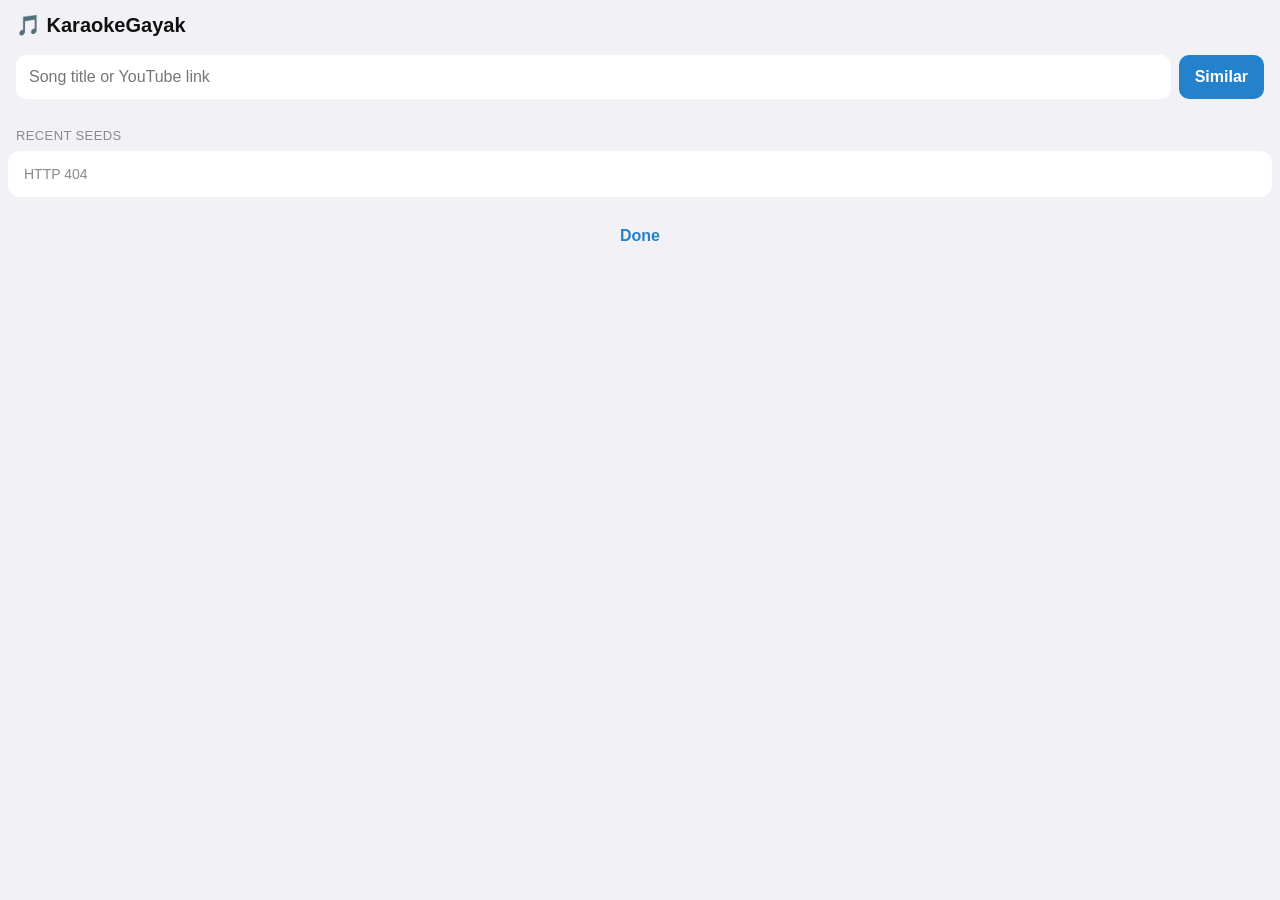
==== karaoke-tools/app/static/index.html @ 93bc7a8d "karaoke-tools: Telegram Mini App, phase 1 (Suggest Similar) - app/: FastAPI server on 127.0.0.1:8765" ====
<!doctype html>
<html lang="en">
<head>
  <meta charset="utf-8">
  <meta name="viewport" content="width=device-width, initial-scale=1, viewport-fit=cover">
  <meta name="referrer" content="no-referrer">
  <title>KaraokeGayak</title>
  <script src="https://telegram.org/js/telegram-web-app.js"></script>
  <link rel="stylesheet" href="app.css">
</head>
<body>
  <div id="crumbs" class="crumbs" hidden></div>
  <main id="views"></main>

  <div id="toast" class="toast" hidden>
    <span id="toast-text"></span>
    <button id="toast-undo" class="link" type="button" hidden>Undo</button>
  </div>

  <!-- player overlay -->
  <div id="player" class="overlay" hidden>
    <div class="player-box">
      <div class="player-tabs">
        <button type="button" data-tab="karaoke" class="tab">Karaoke</button>
        <button type="button" data-tab="original" class="tab">Original</button>
        <span class="grow"></span>
        <button type="button" id="player-fs" class="icon" title="Fullscreen" aria-label="Fullscreen">⛶</button>
        <button type="button" id="player-close" class="icon" title="Close" aria-label="Close">✕</button>
      </div>
      <div id="player-title" class="player-title"></div>
      <div id="player-frame" class="player-frame"><div id="yt"></div></div>
      <div id="player-fallback" class="player-fallback" hidden>
        <p id="player-fallback-text">This video can't play inside Telegram.</p>
        <button type="button" id="player-open" class="btn">Open in YouTube</button>
      </div>
    </div>
  </div>

  <!-- rating wheel -->
  <div id="rating" class="sheet-wrap" hidden>
    <div class="sheet small">
      <div class="sheet-head"><b id="rating-title">Rating</b></div>
      <p class="hint">10 = favourite, most comfortable · 5 and below = needs practice</p>
      <div class="wheel-box"><div id="wheel" class="wheel"></div><div class="wheel-mark"></div></div>
      <div class="row-buttons">
        <button type="button" id="rating-clear" class="btn secondary">Clear</button>
        <button type="button" id="rating-set" class="btn">Set</button>
      </div>
    </div>
  </div>

  <!-- edit sheet -->
  <div id="edit" class="sheet-wrap" hidden>
    <form id="edit-form" class="sheet" novalidate>
      <div class="sheet-head">
        <b id="edit-title">Edit song</b>
        <span class="grow"></span>
        <button type="button" id="edit-cancel" class="icon" aria-label="Close">✕</button>
      </div>
      <div id="edit-body"></div>
      <p id="edit-error" class="error" hidden></p>
      <div class="row-buttons sticky">
        <button type="button" id="edit-reanalyse" class="btn secondary" hidden>Re-analyse</button>
        <button type="submit" id="edit-save" class="btn">Save</button>
      </div>
    </form>
  </div>

  <script src="app.js"></script>
</body>
</html>
---- karaoke-tools/app/static/app.css ----
/* Telegram sets --tg-theme-* on <html>; the fallbacks are for a plain browser. */
:root {
  --bg: var(--tg-theme-bg-color, #ffffff);
  --text: var(--tg-theme-text-color, #111111);
  --hint: var(--tg-theme-hint-color, #8a8a8e);
  --link: var(--tg-theme-link-color, #2481cc);
  --button: var(--tg-theme-button-color, #2481cc);
  --button-text: var(--tg-theme-button-text-color, #ffffff);
  --bg2: var(--tg-theme-secondary-bg-color, #f2f2f6);
  --section: var(--tg-theme-section-bg-color, var(--bg));
  --danger: var(--tg-theme-destructive-text-color, #d93a3a);
  --heart: #e0245e;
  --tap: 44px;
  color-scheme: light dark;
}
@media (prefers-color-scheme: dark) {
  :root:not([data-tg]) {
    --bg: #18181b; --text: #f2f2f2; --hint: #9a9aa0; --bg2: #232327; --link: #6ab3f3;
  }
}
* { box-sizing: border-box; }
html, body { margin: 0; background: var(--bg2); color: var(--text);
  font: 16px/1.35 -apple-system, BlinkMacSystemFont, "Segoe UI", Roboto, sans-serif;
  -webkit-text-size-adjust: 100%; }
body { padding-bottom: calc(env(safe-area-inset-bottom) + 16px); overflow-x: hidden; }
button { font: inherit; color: inherit; background: none; border: 0; cursor: pointer; }
a { color: var(--link); text-decoration: none; }
[hidden] { display: none !important; }
.grow { flex: 1; }
.hint { color: var(--hint); font-size: 13px; margin: 4px 0 8px; }
.error { color: var(--danger); font-size: 13px; margin: 4px 0; }
.link { color: var(--link); font-weight: 600; min-height: var(--tap); padding: 0 8px; }

.crumbs { position: sticky; top: 0; z-index: 5; background: var(--bg2); color: var(--hint);
  font-size: 13px; padding: 6px 16px; white-space: nowrap; overflow: hidden; text-overflow: ellipsis; }
.view { padding: 0 0 16px; }
.view h1 { font-size: 20px; margin: 12px 16px 4px; }
.view .seed-sub { color: var(--hint); font-size: 14px; margin: 0 16px 8px; }

.search { display: flex; gap: 8px; padding: 12px 16px; }
.search input { flex: 1; min-height: var(--tap); font: inherit; border-radius: 10px; padding: 0 12px;
  border: 1px solid transparent; background: var(--section); color: var(--text); }
.btn { min-height: var(--tap); padding: 0 16px; border-radius: 10px; background: var(--button);
  color: var(--button-text); font-weight: 600; }
.btn.secondary { background: var(--bg2); color: var(--link); }
.btn:disabled { opacity: .5; }
.btn.wide { display: block; width: calc(100% - 32px); margin: 16px; }

.section-title { font-size: 13px; text-transform: uppercase; letter-spacing: .03em; color: var(--hint);
  margin: 16px 16px 6px; display: flex; align-items: center; gap: 8px; }
.list { background: var(--section); border-radius: 12px; margin: 0 8px; overflow: hidden; }
.empty { color: var(--hint); padding: 14px 16px; font-size: 14px; }
.loading::after { content: ""; display: inline-block; width: 12px; height: 12px; border-radius: 50%;
  border: 2px solid var(--hint); border-top-color: transparent; animation: spin .8s linear infinite; }
@keyframes spin { to { transform: rotate(360deg); } }

.item { padding: 10px 8px 8px 16px; border-bottom: 1px solid var(--bg2); }
.item:last-child { border-bottom: 0; }
.item .top { display: flex; align-items: flex-start; gap: 8px; }
.item .title { font-weight: 600; flex: 1; min-width: 0; padding-top: 2px; word-break: break-word; }
.item .sub { color: var(--hint); font-size: 13px; margin-top: 2px; }
.item .bottom { display: flex; align-items: center; gap: 4px; }
.item .meta { flex: 1; display: flex; align-items: center; gap: 8px; font-size: 12px; color: var(--hint); min-width: 0; }
.badge { font-size: 11px; font-weight: 600; padding: 1px 6px; border-radius: 6px; background: var(--bg2);
  color: var(--hint); white-space: nowrap; }
.badge.ready { background: #2e9d4a22; color: #2e9d4a; }
.badge.practicing { background: #e0a10022; color: #c08a00; }
.badge.wishlist { background: #2481cc22; color: var(--link); }
.badge.adding { background: #8a8a8e22; }
.energy { display: inline-flex; gap: 2px; }
.energy i { width: 6px; height: 10px; border-radius: 2px; background: var(--bg2); }
.energy i.on { background: var(--button); }
.actions { display: flex; justify-content: flex-end; flex-shrink: 0; }
.actions button { min-width: 42px; min-height: var(--tap); border-radius: 10px; font-size: 18px; padding: 0; }
.actions button:active { background: var(--bg2); }
.actions .like.on { color: var(--heart); }
.actions .rate { font-size: 15px; font-weight: 600; }
.why { font-size: 12px; color: var(--hint); background: var(--bg2); border-radius: 8px; padding: 6px 8px; margin: 6px 8px 2px 0; }

.pager { display: flex; justify-content: space-between; gap: 8px; margin: 16px; }
.pager .btn { flex: 1; }
.recent button { display: block; width: 100%; text-align: left; padding: 12px 16px; min-height: var(--tap);
  border-bottom: 1px solid var(--bg2); }
.recent button:last-child { border-bottom: 0; }
.recent .sub, .results .sub { color: var(--hint); font-size: 13px; }

.toast { position: fixed; left: 16px; right: 16px; bottom: calc(env(safe-area-inset-bottom) + 16px); z-index: 40;
  background: #222c; color: #fff; border-radius: 12px; padding: 4px 4px 4px 16px; display: flex;
  align-items: center; justify-content: space-between; backdrop-filter: blur(6px); }
.toast .link { color: #8cc8ff; }

.overlay { position: fixed; inset: 0; z-index: 30; background: #000c; display: flex; align-items: flex-start;
  justify-content: center; padding-top: calc(env(safe-area-inset-top) + 8px); }
.player-box { width: 100%; max-width: 720px; background: var(--bg); border-radius: 0 0 14px 14px; }
.player-tabs { display: flex; align-items: center; padding: 4px 8px; gap: 4px; }
.tab { min-height: var(--tap); padding: 0 12px; border-radius: 10px; color: var(--hint); font-weight: 600; }
.tab.on { background: var(--bg2); color: var(--text); }
.tab:disabled { opacity: .4; }
.icon { min-width: var(--tap); min-height: var(--tap); font-size: 18px; border-radius: 10px; }
.player-title { padding: 0 16px 6px; font-size: 13px; color: var(--hint); }
.player-frame { position: relative; width: 100%; aspect-ratio: 16 / 9; background: #000; }
.player-frame iframe, .player-frame #yt { position: absolute; inset: 0; width: 100%; height: 100%; border: 0; }
.player-fallback { padding: 16px; text-align: center; }

.sheet-wrap { position: fixed; inset: 0; z-index: 35; background: #0007; display: flex; align-items: flex-end; }
.sheet { width: 100%; max-height: 88vh; overflow-y: auto; background: var(--bg); border-radius: 16px 16px 0 0;
  padding: 8px 16px calc(env(safe-area-inset-bottom) + 12px); -webkit-overflow-scrolling: touch; }
.sheet.small { max-height: none; }
.sheet-head { display: flex; align-items: center; min-height: var(--tap); font-size: 17px; }
.row-buttons { display: flex; gap: 8px; margin-top: 12px; }
.row-buttons .btn { flex: 1; }
.row-buttons.sticky { position: sticky; bottom: 0; background: var(--bg); padding: 8px 0 4px; }

.wheel-box { position: relative; height: 220px; }
.wheel { height: 220px; overflow-y: scroll; scroll-snap-type: y mandatory; -webkit-overflow-scrolling: touch;
  scrollbar-width: none; padding: 88px 0; }
.wheel::-webkit-scrollbar { display: none; }
.wheel div { height: 44px; line-height: 44px; text-align: center; font-size: 22px; scroll-snap-align: center;
  color: var(--hint); }
.wheel div.on { color: var(--text); font-weight: 700; font-size: 26px; }
.wheel-mark { position: absolute; left: 20%; right: 20%; top: 88px; height: 44px; border-radius: 10px;
  border: 2px solid var(--button); pointer-events: none; }

.field { margin: 10px 0; }
.field label { display: block; font-size: 13px; color: var(--hint); margin-bottom: 4px; }
.field input, .field select, .field textarea { width: 100%; min-height: var(--tap); font: inherit;
  border-radius: 10px; border: 1px solid var(--bg2); background: var(--bg2); color: var(--text); padding: 6px 10px; }
.field textarea { min-height: 72px; }
.field.bad input, .field.bad select, .field.bad textarea { border-color: var(--danger); }
.field .error { margin-top: 2px; }
.field .inline { display: flex; gap: 8px; }
.field .inline input { flex: 1; }
.chips { display: flex; flex-wrap: wrap; gap: 6px; }
.chip { min-height: 34px; padding: 0 12px; border-radius: 17px; background: var(--bg2); font-size: 14px; }
.chip.on { background: var(--button); color: var(--button-text); }
.cands button { display: block; width: 100%; text-align: left; padding: 8px 10px; min-height: var(--tap);
  border-radius: 10px; background: var(--bg2); margin-top: 6px; font-size: 14px; }
.notice { margin: 24px 16px; padding: 16px; background: var(--section); border-radius: 12px; }
.results button.item { display: block; width: 100%; text-align: left; }
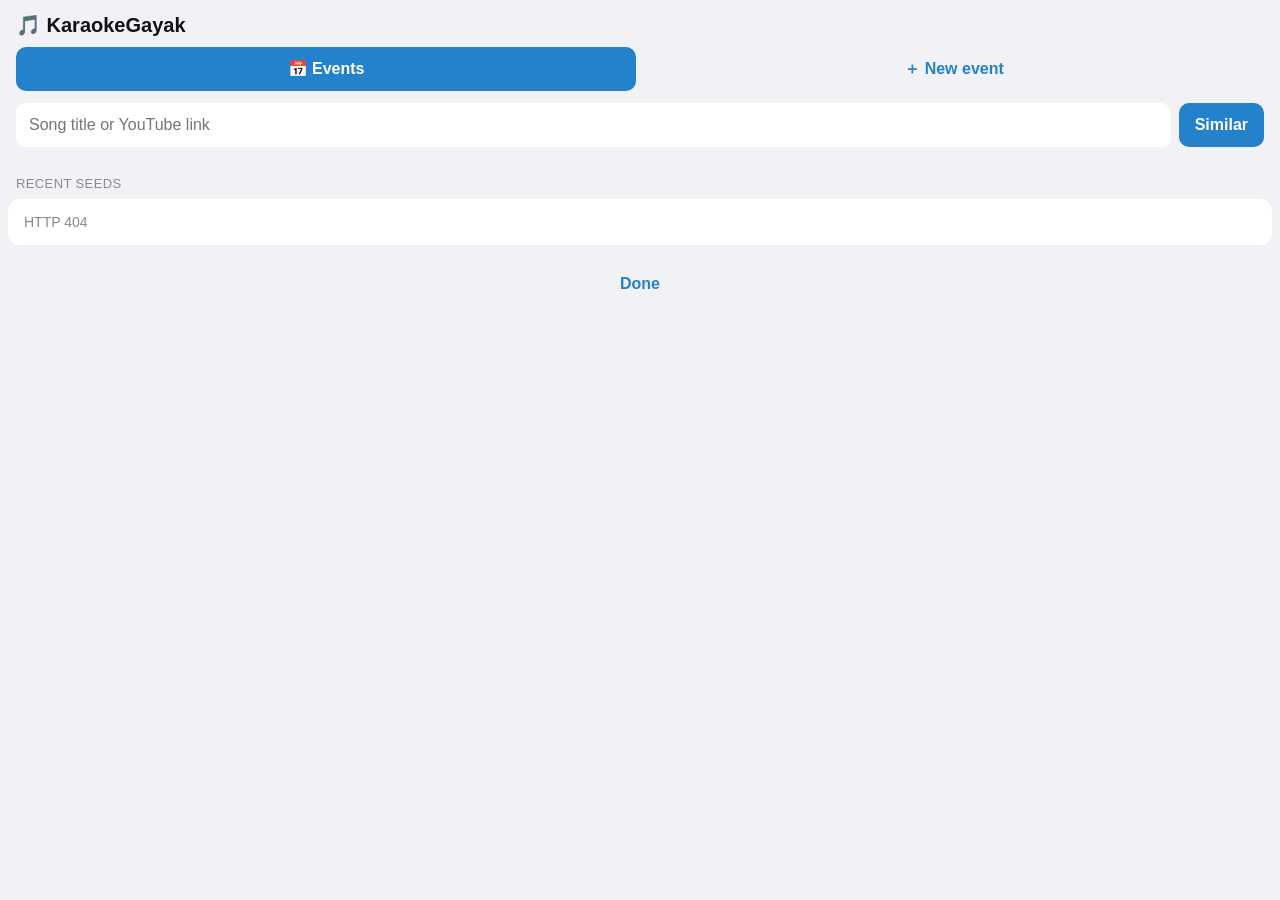
==== commit 3972f3da: "karaoke-tools: play songs inside the Mini App, pin the seed song - Player: the page sends Referrer-P" ====
--- a/karaoke-tools/app/static/index.html
+++ b/karaoke-tools/app/static/index.html
@@ -3,7 +3,7 @@
 <head>
   <meta charset="utf-8">
   <meta name="viewport" content="width=device-width, initial-scale=1, viewport-fit=cover">
-  <meta name="referrer" content="no-referrer">
+  <meta name="referrer" content="strict-origin-when-cross-origin">
   <title>KaraokeGayak</title>
   <script src="https://telegram.org/js/telegram-web-app.js"></script>
   <link rel="stylesheet" href="app.css">
@@ -17,7 +17,7 @@
     <button id="toast-undo" class="link" type="button" hidden>Undo</button>
   </div>
 
-  <!-- player overlay -->
+  <!-- player overlay; with .mini it becomes a bar at the bottom and keeps playing -->
   <div id="player" class="overlay" hidden>
     <div class="player-box">
       <div class="player-tabs">
@@ -25,13 +25,25 @@
         <button type="button" data-tab="original" class="tab">Original</button>
         <span class="grow"></span>
         <button type="button" id="player-fs" class="icon" title="Fullscreen" aria-label="Fullscreen">⛶</button>
+        <button type="button" id="player-min" class="icon" title="Keep playing below the list" aria-label="Minimise">▾</button>
         <button type="button" id="player-close" class="icon" title="Close" aria-label="Close">✕</button>
       </div>
       <div id="player-title" class="player-title"></div>
-      <div id="player-frame" class="player-frame"><div id="yt"></div></div>
+      <div id="player-frame" class="player-frame">
+        <div id="yt"></div>
+        <div id="player-loading" class="player-loading" hidden><span class="loading">Loading player </span></div>
+      </div>
       <div id="player-fallback" class="player-fallback" hidden>
-        <p id="player-fallback-text">This video can't play inside Telegram.</p>
-        <button type="button" id="player-open" class="btn">Open in YouTube</button>
+        <p id="player-fallback-text">This video can't play inside the app.</p>
+        <button type="button" id="player-open-big" class="btn big">▶ Open in YouTube</button>
+      </div>
+      <div class="player-foot">
+        <button type="button" id="player-open" class="btn secondary">↗ Open in YouTube</button>
+      </div>
+      <div class="mini-ctl">
+        <div id="mini-title" class="mini-title"></div>
+        <button type="button" id="mini-expand" class="icon" title="Open the player" aria-label="Open the player">⤢</button>
+        <button type="button" id="mini-close" class="icon" title="Stop" aria-label="Stop">✕</button>
       </div>
     </div>
   </div>
@@ -66,6 +78,7 @@
     </form>
   </div>
 
+  <script src="player.js"></script>
   <script src="app.js"></script>
 </body>
 </html>
--- a/karaoke-tools/app/static/app.css
+++ b/karaoke-tools/app/static/app.css
@@ -137,3 +137,86 @@
   border-radius: 10px; background: var(--bg2); margin-top: 6px; font-size: 14px; }
 .notice { margin: 24px 16px; padding: 16px; background: var(--section); border-radius: 12px; }
 .results button.item { display: block; width: 100%; text-align: left; }
+
+/* --- Event Planner --- */
+.home-actions { display: flex; gap: 8px; margin: 8px 16px 0; }
+.home-actions .btn { flex: 1; }
+.btn.small { min-height: 34px; padding: 0 12px; font-size: 14px; border-radius: 9px; }
+.badge.ev-draft { background: #8a8a8e22; }
+.badge.ev-planned { background: #2481cc22; color: var(--link); }
+.badge.ev-performed { background: #2e9d4a22; color: #2e9d4a; }
+.badge.warn { background: #e0a10022; color: #c08a00; font-weight: 500; }
+.ev-row { cursor: pointer; }
+.ev-instr { margin: 0 16px 6px; font-style: italic; }
+.ev-chip-row { display: flex; align-items: center; flex-wrap: wrap; gap: 6px; margin: 4px 16px 8px; }
+.ev-chips .chip { display: inline-flex; align-items: center; gap: 2px; padding-right: 4px; }
+.chip-x { min-width: 28px; min-height: 28px; font-size: 16px; color: inherit; opacity: .8; }
+.ev-summary { position: sticky; top: 0; z-index: 4; display: flex; align-items: center; gap: 12px;
+  margin: 8px 8px 0; padding: 8px 12px; border-radius: 12px; background: var(--section); font-size: 14px;
+  box-shadow: 0 1px 4px #0001; }
+.ev-summary .over { color: var(--danger); }
+.ev-summary .curve { flex: 1; height: 26px; min-width: 60px; color: var(--button); }
+.item .num { color: var(--hint); font-weight: 600; padding-top: 2px; min-width: 22px; }
+.item .warns { display: flex; flex-wrap: wrap; gap: 4px; margin-top: 4px; }
+.handle { touch-action: none; cursor: grab; min-width: 32px; min-height: 32px; display: inline-flex;
+  align-items: center; justify-content: center; color: var(--hint); font-size: 20px; margin-left: -8px; }
+.item.dragging { position: relative; z-index: 3; background: var(--section); box-shadow: 0 6px 18px #0003; }
+.playlist .item { transition: transform .12s ease; }
+.playlist .item.dragging { transition: none; }
+.actions .add { color: var(--link); font-weight: 700; }
+.actions .add.on { color: #2e9d4a; }
+.actions .x { color: var(--hint); }
+.ideas > summary { cursor: pointer; list-style: none; }
+.ideas > summary::before { content: "▸ "; }
+.ideas[open] > summary::before { content: "▾ "; }
+.form-view { padding: 0 16px; }
+.form-view .two { display: flex; gap: 8px; }
+.form-view .two .field { flex: 1; }
+.form-view .chips { margin-bottom: 8px; }
+.form-view .btn.wide { margin: 16px 0; width: 100%; }
+.seg { display: flex; gap: 6px; margin-top: 8px; }
+.seg-b { flex: 1; min-height: var(--tap); border-radius: 10px; background: var(--bg2); font-size: 14px; font-weight: 600; }
+.seg-b.on.standout { background: #2e9d4a; color: #fff; }
+.seg-b.on.good { background: var(--button); color: var(--button-text); }
+.seg-b.on.weak { background: #c08a00; color: #fff; }
+.seg-b:disabled { opacity: .4; }
+.fb-line { display: flex; gap: 8px; align-items: center; margin: 8px 8px 4px 0; }
+.fb-line input[type=text] { flex: 1; min-height: 40px; font: inherit; font-size: 14px; border-radius: 10px;
+  border: 1px solid var(--bg2); background: var(--bg2); color: var(--text); padding: 0 10px; }
+.skip { font-size: 14px; color: var(--hint); white-space: nowrap; display: inline-flex; align-items: center; gap: 4px; min-height: var(--tap); }
+.skip input { width: 20px; height: 20px; }
+.item.fb.skipped .title { text-decoration: line-through; color: var(--hint); }
+.item.fb .rate { min-width: 42px; min-height: var(--tap); font-weight: 600; }
+.results .btn.small { flex-shrink: 0; }
+.form-view .field input, .form-view .field select, .form-view .field textarea { background: var(--section); border-color: transparent; }
+.form-view .chip { background: var(--section); }
+.form-view .chip.on { background: var(--button); }
+
+/* --- player: loading, Open in YouTube, mini bar --- */
+.player-loading { position: absolute; inset: 0; display: flex; align-items: center; justify-content: center;
+  color: #ddd; font-size: 14px; pointer-events: none; }
+.player-foot { padding: 8px 12px 12px; }
+.player-foot .btn { width: 100%; }
+.btn.big { min-height: 52px; font-size: 17px; padding: 0 24px; }
+.player-fallback p { margin: 4px 0 14px; }
+.mini-ctl { display: none; }
+#player.mini { inset: auto 0 0 0; background: none; padding: 0 0 env(safe-area-inset-bottom); align-items: flex-end; pointer-events: none; }
+#player.mini .player-box { pointer-events: auto; display: flex; align-items: center; gap: 8px; border-radius: 14px 14px 0 0;
+  padding: 6px 8px; box-shadow: 0 -2px 12px #0003; }
+#player.mini .player-tabs, #player.mini .player-title, #player.mini .player-foot, #player.mini .player-fallback { display: none; }
+#player.mini .player-frame { width: 128px; flex-shrink: 0; border-radius: 8px; overflow: hidden; }
+#player.mini .mini-ctl { display: flex; align-items: center; flex: 1; min-width: 0; }
+.mini-title { flex: 1; min-width: 0; font-size: 14px; font-weight: 600; overflow: hidden; text-overflow: ellipsis;
+  display: -webkit-box; -webkit-line-clamp: 2; -webkit-box-orient: vertical; }
+body.has-mini { padding-bottom: calc(env(safe-area-inset-bottom) + 96px); }
+body.has-mini .toast { bottom: calc(env(safe-area-inset-bottom) + 96px); }
+.title .ext { color: var(--hint); font-weight: 400; }
+
+/* --- 🎯 pinned seed row --- */
+.item.pinned { background: color-mix(in srgb, var(--button) 8%, var(--section)); }
+.item.pinned .pin { font-size: 12px; font-weight: 700; color: var(--link); margin-bottom: 2px; }
+.nokaraoke { display: flex; align-items: center; gap: 8px; flex-wrap: wrap; margin-top: 6px; }
+.link.small { font-size: 13px; min-height: 32px; padding: 0; font-weight: 500; }
+.alts button { display: block; width: 100%; text-align: left; padding: 8px 10px; min-height: var(--tap);
+  border-radius: 10px; background: var(--bg2); margin: 4px 0; font-size: 14px; }
+.alts .sub { color: var(--hint); font-size: 12px; }
